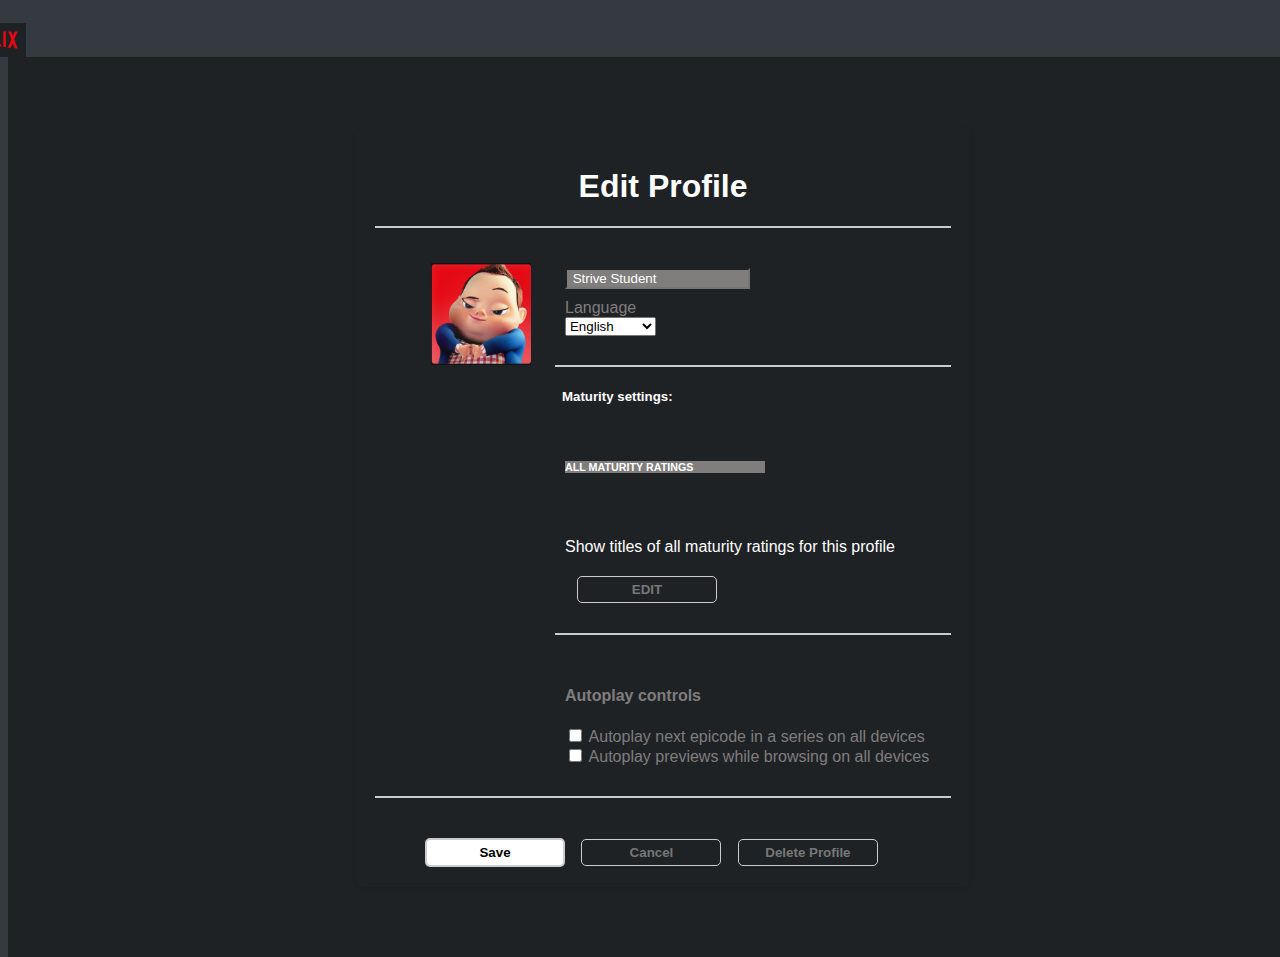
==== edit-profile.html @ 7ef0ac55 "first commit" ====
<!DOCTYPE html>
<html lang="en">

<head>
    <meta charset="UTF-8">
    <meta name="viewport" content="width=device-width, initial-scale=1.0">
    <title>Profile page Netflix Clone</title>
</head>
<link rel="stylesheet" href="profilestyle.css">
<link href="https://cdn.jsdelivr.net/npm/bootstrap@5.3.1/dist/css/bootstrap.min.css" rel="stylesheet"
    integrity="sha384-4bw+/aepP/YC94hEpVNVgiZdgIC5+VKNBQNGCHeKRQN+PtmoHDEXuppvnDJzQIu9" crossorigin="anonymous">

<body>
    <header>
        <nav class="navbar navbar-expand-lg navbar-dark bg-dark sticky-top">
            <div class="container-fluid">
                <a class="navbar-brand" href="#">
                    <img src="assets/netflix_logo.png" alt="error" style="width: 80px; margin-left: 2rem" />
                </a>
            </div>
    </header>

    <div class="container2">

        <div class="content-box">
            <h1>Edit Profile</h1>
            <hr>
            <div>
                <div class="avatar">
                    <img src="assets/avatar.png" alt="Profile Image" width="130px" height="180px">
                </div>
                <div class="space">
                    <form>
                        <input type="text" placeholder=" Strive Student">
                        <div></div>


                        <div class="dropdown">
                            <span>Language</span>
                            <div></div>
                            <select>
                                <option value="en">English</option>
                                <option value="it">Italian</option>
                                <option value="sp">Spanish</option>
                                <option value="fr">French</option>
                                <option value="po">Portuguese</option>

                            </select>
                        </div>
                </div>
                </form>
            </div>
            <hr class="linea">
            <div class="right">
                <div class="section1">
                    <h5>Maturity settings:</h5>
                    <div class="section">
                        <h6> ALL MATURITY RATINGS</h6>
                    </div>
                    <div class="section">
                        Show titles of all maturity ratings for this profile
                        <div></div>
                        <button class="button">EDIT</button>
                    </div>
                </div>
                <hr>
                <div class="section">
                    <div class="grey">
                        <h4>Autoplay controls</h4>
                        <input type="checkbox" id="autoplay1" name="autoplay1" value="autoplay1">
                        <label for="autoplay1">Autoplay next epicode in a series on all devices</label><br>
                        <input type="checkbox" id="autoplay2" name="autoplay2" value="autoplay2">
                        <label for="autoplay2">Autoplay previews while browsing on all devices</label>
                    </div>
                </div>
            </div>
            <hr>
            <div class="button2">
                <button class="save">Save</button>
                <button class="button">Cancel</button>
                <button class="button">Delete Profile</button>
            </div>

        </div>
    </div>
    <script src="https://cdn.jsdelivr.net/npm/bootstrap@5.3.1/dist/js/bootstrap.bundle.min.js"
        integrity="sha384-HwwvtgBNo3bZJJLYd8oVXjrBZt8cqVSpeBNS5n7C8IVInixGAoxmnlMuBnhbgrkm"
        crossorigin="anonymous"></script>
</body>

</html>
---- profilestyle.css ----
body {
  font-family: Arial, sans-serif;
  background-color: #343a40; /* Colore di sfondo bg-dark */
  width: 100%;
}
.container2 {
  display: flex;
  flex-direction: column;
  align-items: center;
  justify-content: center;
  min-height: 100vh;
  color: white;
  box-sizing: border-box;
  background-color: #1f2225;
  width: 100%;
  margin-left: auto;
  float: right;
}

.content-box {
  float: right;
  margin-left: 30px;
  max-width: 600px;
  padding: 20px;
  color: white;
  border-radius: 10px;
  box-shadow: 0 2px 4px rgba(0, 0, 0, 0.1);
  background-color: #1f2225;
}

.space {
  position: relative;
  left: -140px;
}

h1 {
  text-align: center;
}

h5 {
  margin-left: 7px;
}

.section h6 {
  background-color: rgb(128, 125, 125);
  width: 200px;
  height: auto;
}

.linea {
  width: 394px;
  margin-left: 180px;
}

hr {
  border: 1px solid #ccc;
  margin: 20px 0;
  color: white;
  background-color: #1f2225;
}

img {
  max-width: 100px;
  position: relative;
  left: -94px;
  width: auto;
  height: auto;
  float: left;
  margin-right: 80px;
  color: white;
  background-color: #1f2225;
  margin-left: 150px;
  margin-top: 15px;
}
form {
  display: inline-block;
  text-align: left;
  margin-top: 20px;
  color: white;
  background-color: #1f2225;
}
.dropdown {
  display: inline-block;
  margin-top: 10px;

  color: white;
  background-color: #1f2225;
}
.section {
  padding: 10px;
  border-radius: 5px;
  margin-top: 20px;
  color: white;
  background-color: #1f2225;
}
.button {
  margin-top: 20px;
  color: white;
  border: 1px solid #ccc;
  border-radius: 5px;
  padding: 5px 10px;
  color: #777;
  background-color: #1f2225;
  width: 140px;
  font-weight: 600;
  margin-left: 12px;
}

span {
  color: rgb(128, 125, 125);
}

.grey {
  color: rgb(128, 125, 125);
}

.save {
  background-color: white;
  margin-top: 20px;
  color: black;
  border: 2px solid #ccc;
  border-radius: 5px;
  padding: 5px 10px;
  font-weight: 600;
  width: 140px;
}

.button2 {
  padding-left: 50px;
  padding-right: 50px;
}

form input {
  background-color: rgb(128, 125, 125);
}

form input::placeholder {
  color: white;
}

.right {
  margin-left: 180px;
}
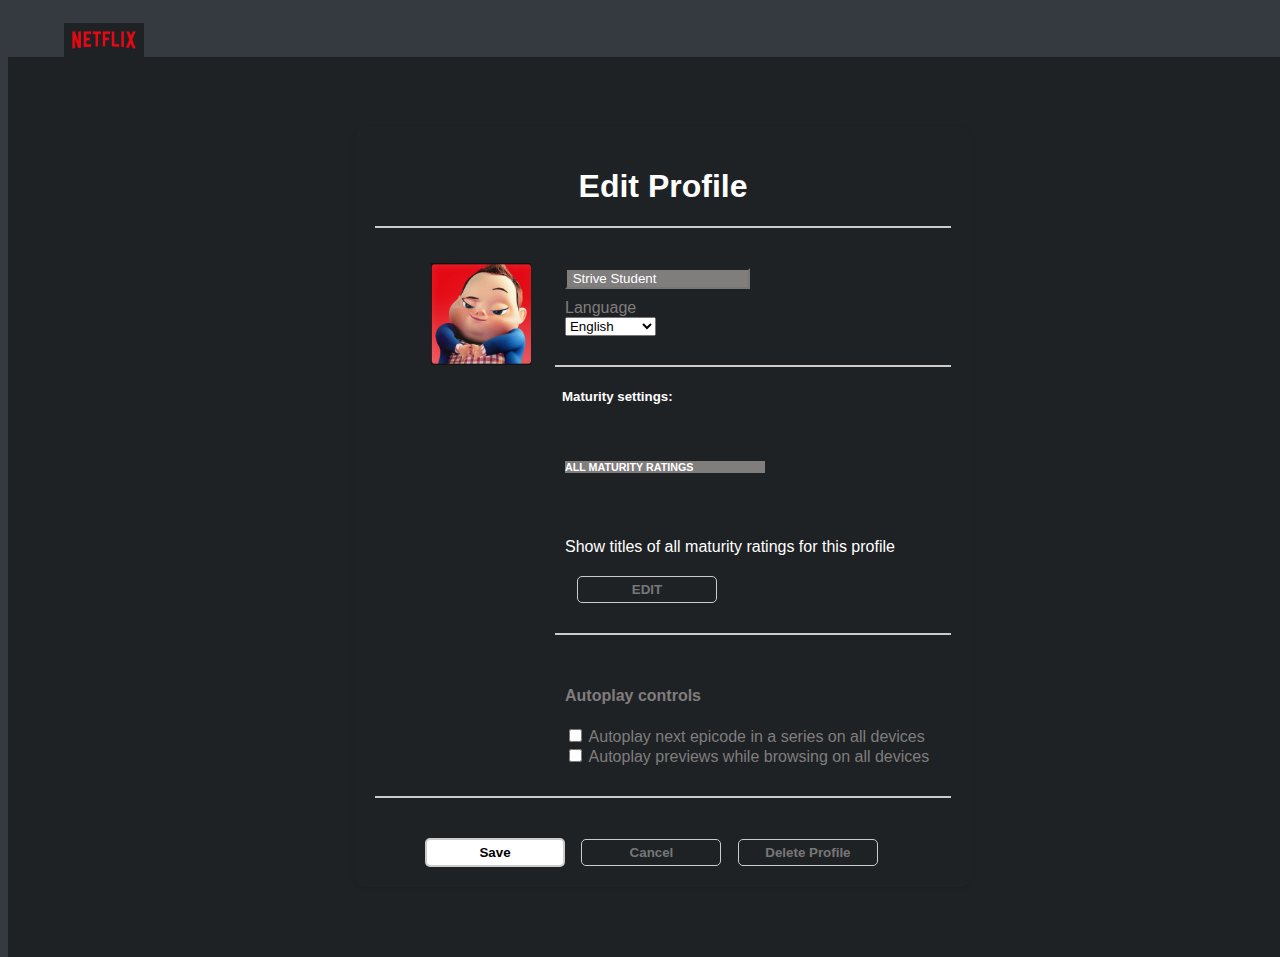
==== commit 6d32d47a: "Netflix Clone (logo aggiustato)" ====
--- a/edit-profile.html
+++ b/edit-profile.html
@@ -14,8 +14,8 @@
     <header>
         <nav class="navbar navbar-expand-lg navbar-dark bg-dark sticky-top">
             <div class="container-fluid">
-                <a class="navbar-brand" href="#">
-                    <img src="assets/netflix_logo.png" alt="error" style="width: 80px; margin-left: 2rem" />
+                <a class="navbar-brand" href="index.html">
+                    <img src="assets/netflix_logo.png" alt="error" style="width: 80px;" />
                 </a>
             </div>
     </header>
@@ -44,7 +44,6 @@
                                 <option value="sp">Spanish</option>
                                 <option value="fr">French</option>
                                 <option value="po">Portuguese</option>
-
                             </select>
                         </div>
                 </div>
--- a/profilestyle.css
+++ b/profilestyle.css
@@ -57,6 +57,10 @@
   margin: 20px 0;
   color: white;
   background-color: #1f2225;
+}
+
+img:first {
+  margin-right: 10px;
 }
 
 img {
